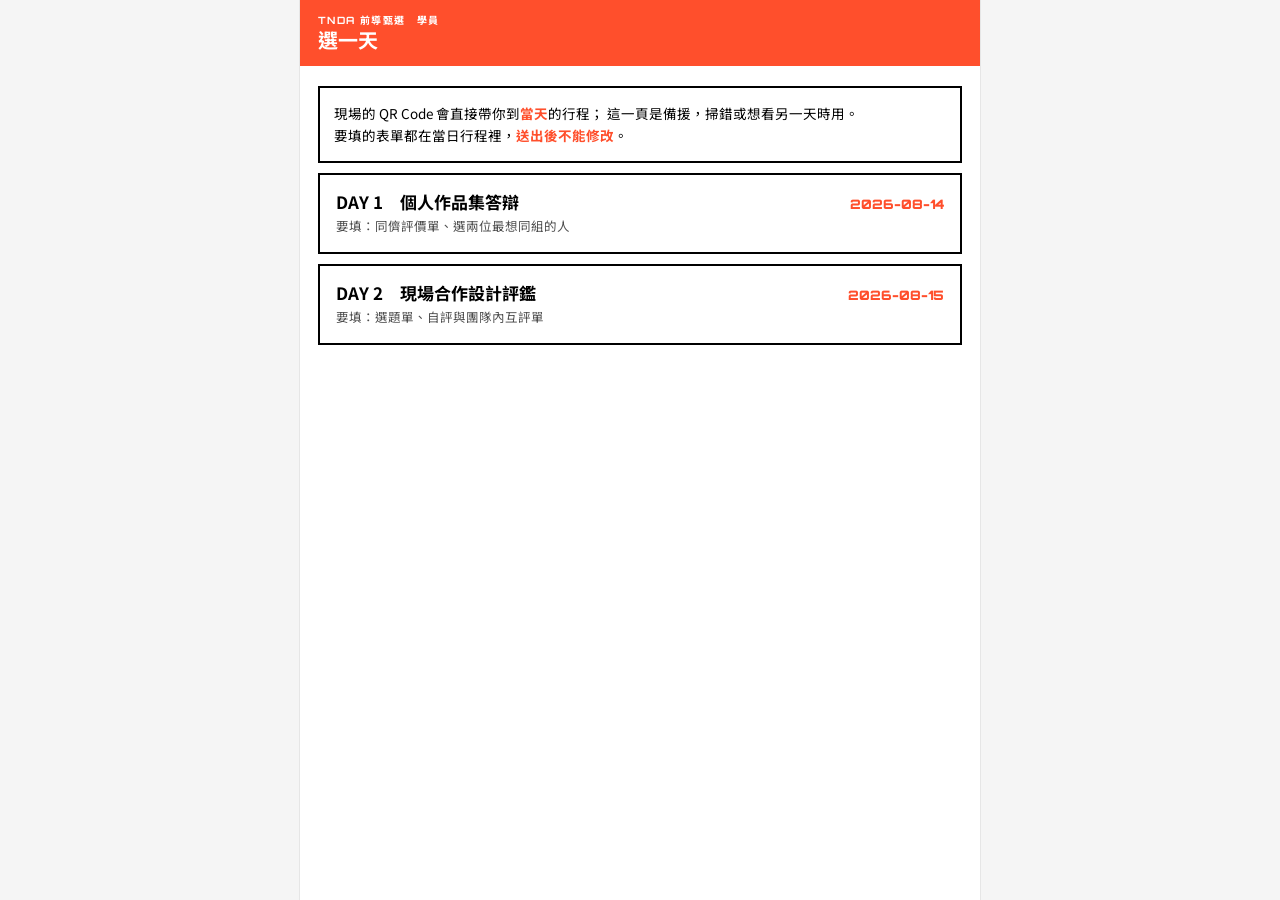
==== index.html @ 9c6e5677 "加入第 27 位學員（下午場二增至 9 人，Day1 收 17:22） Day2 剛好 9 組 × 3 人。編號 27 接在最後，既有名牌與 QR 不動。  Co-Authored-By: Claud" ====
<!DOCTYPE html>
<html lang="zh-Hant">
<head>
<meta charset="utf-8">
<meta name="viewport" content="width=device-width, initial-scale=1, viewport-fit=cover">
<meta name="theme-color" content="#FF4F2C">
<title>TNDA 前導甄選 · 學員</title>
<link rel="stylesheet" href="app.css">
<link rel="stylesheet" href="entry.css">
</head>
<body>
<div class="app">
  <header class="bar">
    <div><div class="eyebrow">TNDA 前導甄選　學員</div><h1>選一天</h1></div>
  </header>
  <main class="body" style="padding-bottom:40px">
    <div class="note">
      現場的 QR Code 會直接帶你到<strong>當天</strong>的行程；
      這一頁是備援，掃錯或想看另一天時用。<br>
      要填的表單都在當日行程裡，<strong>送出後不能修改</strong>。
    </div>
    <div id="list"></div>
  </main>
</div>

<script src="config.js?v=f9c0f4c8"></script>
<script src="app.js?v=856a672d"></script>
<script>
(() => {
'use strict';
const T = window.TNDA, A = window.APP;
document.getElementById('list').innerHTML = Object.keys(T.SCHEDULE).map((d) => {
  const s = T.SCHEDULE[d];
  const forms = [].concat(...(s.blocks || []).map((b) => A.formsFor(b, 'student')))
    .filter((v, i, a) => a.indexOf(v) === i)
    .map((id) => T.FORMS[id].title).join('、');
  return '<a class="entry" href="today.html?day=' + encodeURIComponent(d) + '">' +
    '<div class="top"><span class="nm">DAY ' + d + '　' + A.esc(s.title) + '</span>' +
    '<span class="wt">' + A.esc(s.date) + '</span></div>' +
    '<div class="sub">' + (forms ? '要填：' + A.esc(forms) : '沒有要填的表單') + '</div></a>';
}).join('');
A.guard(document.querySelector('.app'));
A.syncNames();   // 學員端不顯示「名單未載入」提示
})();
</script>
</body>
</html>
---- app.css ----
/* TNDA 電子表單系統 — 共用樣式
   品牌只有三色（活力橘 / 光芒白 / 黑），無圓角、無陰影、無模糊。
   token 直接內嵌，讓每個頁面都能單獨部署。 */
@import url("https://fonts.googleapis.com/css2?family=Orbitron:wght@400..900&family=Noto+Sans+TC:wght@400;500;700;900&display=swap");

:root{
  --tnda-orange:#FF4F2C; --tnda-white:#FFF; --tnda-black:#000;
  --orange-600:#E03F1F; --orange-100:#FFE2DA;
  --ink-500:#4D4D4D; --ink-300:#8C8C8C; --ink-200:#C4C4C4; --ink-100:#E6E6E6; --ink-050:#F5F5F5;
  --white-a70:rgba(255,255,255,.7);
  --font-display:"Orbitron","Eurostile","Noto Sans TC",sans-serif;
  --font-body:"Noto Sans TC","PingFang TC","Microsoft JhengHei",sans-serif;
}
*,*::before,*::after{box-sizing:border-box}
html,body{margin:0;padding:0}
body{font:400 16px/1.6 var(--font-body);color:var(--tnda-black);background:var(--ink-050);
     -webkit-font-smoothing:antialiased;-webkit-text-size-adjust:100%}
button,input,textarea,select{font:inherit;color:inherit}
button{border:0;background:none;cursor:pointer}
a{color:var(--tnda-orange);text-decoration:none}
.hide{display:none !important}
.eyebrow{font:700 10px/1.2 var(--font-display);letter-spacing:.14em;text-transform:uppercase}
code{font-family:ui-monospace,Menlo,monospace;font-size:.88em;background:var(--ink-050);padding:1px 4px}

/* ── shell ─────────────────────────────────────────────── */
.app{max-width:680px;margin:0 auto;background:var(--tnda-white);min-height:100dvh;
     display:flex;flex-direction:column;box-shadow:0 0 0 1px var(--ink-100)}
.bar{background:var(--tnda-orange);color:var(--tnda-white);
     padding:14px 18px calc(14px + env(safe-area-inset-top));
     display:flex;justify-content:space-between;align-items:flex-end;gap:12px;position:sticky;top:0;z-index:20}
.bar h1{margin:2px 0 0;font:700 20px/1.2 var(--font-body)}
.bar .who{font:400 12px/1.4 var(--font-body);text-align:right;white-space:nowrap}
.bar.dark{background:var(--tnda-black)}
/* 抬頭列上的連結（← 上一頁）。app.css 的預設 a 是橘色，
   放在橘底的學員抬頭上會整個看不見，所以這裡一定要覆蓋。
   順便把點擊區墊大，手機上才好按。 */
.bar a{color:var(--tnda-white);border-bottom:1px solid var(--white-a40);
       display:inline-block;padding:8px 2px;font-weight:500}
.bar a:hover{border-bottom-color:var(--tnda-white)}
.body{flex:1;padding:20px 18px 150px}

/* ── blocks ────────────────────────────────────────────── */
.note{border:2px solid var(--tnda-black);padding:14px;font-size:13.5px;line-height:1.65}
.note strong{color:var(--tnda-orange)}
.label{font:700 10px/1.2 var(--font-display);letter-spacing:.14em;color:var(--tnda-orange);
       text-transform:uppercase;margin:26px 0 10px;display:block}
.label .w{color:var(--tnda-black);font-size:11px;margin-left:8px}
.hint{font-size:12px;color:var(--ink-500);margin-top:8px;line-height:1.55}
.sect{border:2px solid var(--tnda-black);padding:16px;margin-top:22px}
.sect.accent{border-color:var(--tnda-orange)}
.sect > .label:first-child{margin-top:0}

.field{width:100%;padding:12px 13px;border:2px solid var(--tnda-black);
       background:var(--tnda-white);border-radius:0;-webkit-appearance:none}
.field:focus{outline:3px solid var(--tnda-orange);outline-offset:-3px}
textarea.field{min-height:90px;resize:vertical;line-height:1.6}

.btn{display:block;width:100%;padding:16px;background:var(--tnda-black);color:var(--tnda-white);
     font:700 16px/1.2 var(--font-body);text-align:center;border:2px solid var(--tnda-black)}
.btn.primary{background:var(--tnda-orange);border-color:var(--tnda-orange)}
.btn.ghost{background:var(--tnda-white);color:var(--tnda-black)}
.btn.inline{display:inline-block;width:auto;padding:12px 18px;font-size:14px}
.btn:disabled{background:var(--ink-200);border-color:var(--ink-200);color:var(--tnda-white);cursor:not-allowed}

/* ── pick lists ────────────────────────────────────────── */
.pick{display:grid;gap:8px}
.pick.cols{grid-template-columns:repeat(auto-fit,minmax(140px,1fr))}
.pick button{border:2px solid var(--tnda-black);padding:13px;text-align:left;
             font-weight:700;background:var(--tnda-white);line-height:1.35}
.pick button[aria-pressed="true"]{background:var(--tnda-black);color:var(--tnda-white)}
.pick button:disabled{opacity:.3;cursor:not-allowed}

/* ── scale 1–5 ─────────────────────────────────────────── */
.scale{display:flex;gap:7px}
.scale button{flex:1;max-width:56px;aspect-ratio:1;border:2px solid var(--tnda-black);
              background:var(--tnda-white);font:900 16px/1 var(--font-display)}
.scale button[aria-pressed="true"]{background:var(--tnda-orange);border-color:var(--tnda-orange);color:var(--tnda-white)}

/* ── choice / chips ────────────────────────────────────── */
.choice{display:grid;grid-template-columns:1fr 1fr;gap:8px}
.choice button{border:2px solid var(--tnda-black);padding:18px 12px;font-weight:700;font-size:16px;
               background:var(--tnda-white);line-height:1.3}
.choice button small{display:block;font-weight:400;font-size:11.5px;color:var(--ink-500);margin-top:4px}
.choice button[aria-pressed="true"]{background:var(--tnda-orange);border-color:var(--tnda-orange);color:var(--tnda-white)}
.choice button[aria-pressed="true"] small{color:var(--tnda-white)}
.choice button[data-v="N"][aria-pressed="true"]{background:var(--tnda-black);border-color:var(--tnda-black)}

.chips{display:flex;flex-wrap:wrap;gap:7px}
.chips button{border:2px solid var(--ink-200);padding:9px 11px;font-size:13.5px;
              font-weight:500;background:var(--tnda-white)}
.chips button b{font-family:var(--font-display);font-weight:900;margin-right:5px}
.chips button[aria-pressed="true"]{border-color:var(--tnda-black);background:var(--tnda-black);color:var(--tnda-white)}
.chips button:disabled{opacity:.35}

/* ── roster rows ───────────────────────────────────────── */
.progress{display:flex;align-items:center;gap:10px;margin-bottom:4px}
.progress .track{display:block;flex:1;height:8px;background:var(--ink-100)}
.progress .fill{display:block;height:100%;background:var(--tnda-orange);transition:width .18s ease-out}
.progress .n{font:900 13px/1 var(--font-display);white-space:nowrap}

.row{display:grid;grid-template-columns:30px 1fr auto;gap:10px;align-items:center;width:100%;
     text-align:left;padding:13px 4px;border-bottom:1px solid var(--ink-100);background:none}
.row .no{font:700 12px/1 var(--font-display);color:var(--ink-300)}
.row .nm{font-weight:700;font-size:15.5px}
.row .sub{display:block;font-weight:400;font-size:12px;color:var(--ink-500);margin-top:2px}
.tag{font:700 11px/1 var(--font-display);letter-spacing:.08em;padding:6px 9px;
     border:2px solid var(--ink-200);color:var(--ink-300);white-space:nowrap}
.tag.y,.tag.on{border-color:var(--tnda-orange);background:var(--tnda-orange);color:var(--tnda-white)}
.tag.n{border-color:var(--tnda-black);color:var(--tnda-black)}

/* ── sticky footer ─────────────────────────────────────── */
.foot{position:fixed;left:0;right:0;bottom:0;z-index:30;background:var(--tnda-white);
      border-top:2px solid var(--tnda-black);padding:12px 18px calc(12px + env(safe-area-inset-bottom))}
.foot .inner{max-width:680px;margin:0 auto;display:grid;gap:8px}
.foot .inner.two{grid-template-columns:1fr 1.4fr}

/* ── status ────────────────────────────────────────────── */
.status{font-size:13px;padding:12px 14px;border:2px solid var(--tnda-black);margin-top:14px;line-height:1.6}
.status.ok{background:var(--tnda-black);color:var(--tnda-white)}
.status.err{background:var(--orange-100);border-color:var(--tnda-orange)}
.done-mark{background:var(--tnda-orange);color:var(--tnda-white);padding:26px 20px}
.done-mark div:last-child{font:700 26px/1.25 var(--font-body);margin-top:6px}
.card-name{font:700 30px/1.15 var(--font-body);margin:2px 0 0}
---- entry.css ----
/* 入口頁（index.html 學員 / staff.html 業師）共用的清單樣式 */
.entry{display:block;border:2px solid var(--tnda-black);padding:16px;margin-top:10px;
       background:var(--tnda-white);color:var(--tnda-black)}
.entry:hover{background:var(--tnda-black);color:var(--tnda-white)}
.entry:hover .sub{color:var(--white-a70)}
.entry .top{display:flex;justify-content:space-between;align-items:baseline;gap:12px}
.entry .nm{font:700 17px/1.25 var(--font-body)}
.entry .wt{font:900 13px/1 var(--font-display);color:var(--tnda-orange);white-space:nowrap}
.entry .sub{font-size:12.5px;color:var(--ink-500);margin-top:5px;line-height:1.5}
.entry:hover .wt{color:var(--tnda-orange)}

.day{display:flex;align-items:center;gap:10px;margin:28px 0 6px}
.day span:first-child{font:900 30px/1 var(--font-display);color:var(--tnda-orange)}
.day span:last-child{font:700 13px/1.2 var(--font-body)}
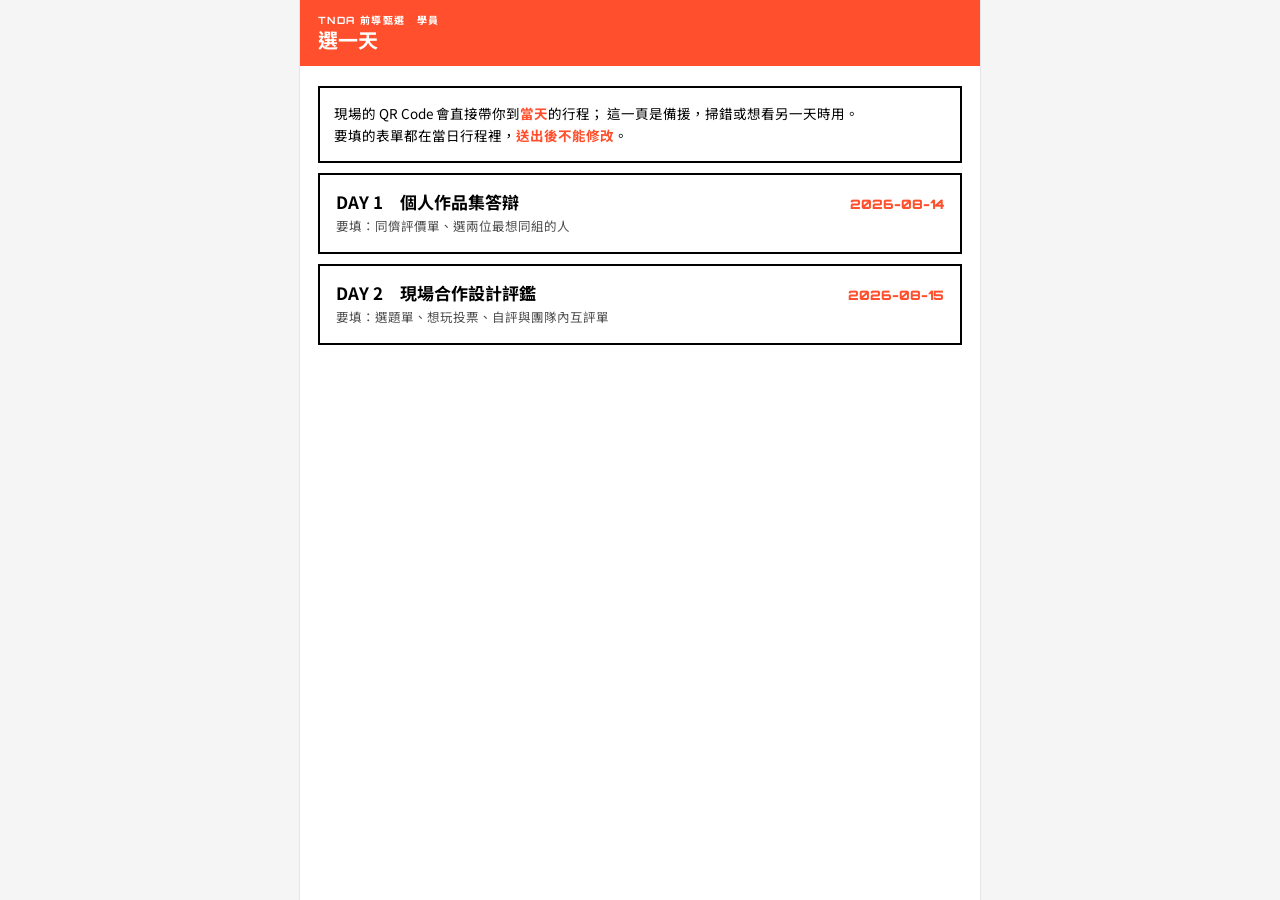
==== commit ebef05c1: "Day2 大改：業師電子表單退役、想玩投票＋開票直播、編組一鍵分層 observe2/team2 退役（改紙本；定義保留讀舊資料）。新增 vote2： 全場對每組投想玩/還不想，學員匿名計數、業師具名" ====
--- a/index.html
+++ b/index.html
@@ -23,8 +23,8 @@
   </main>
 </div>
 
-<script src="config.js?v=f9c0f4c8"></script>
-<script src="app.js?v=856a672d"></script>
+<script src="config.js?v=b1499829"></script>
+<script src="app.js?v=d139e532"></script>
 <script>
 (() => {
 'use strict';
